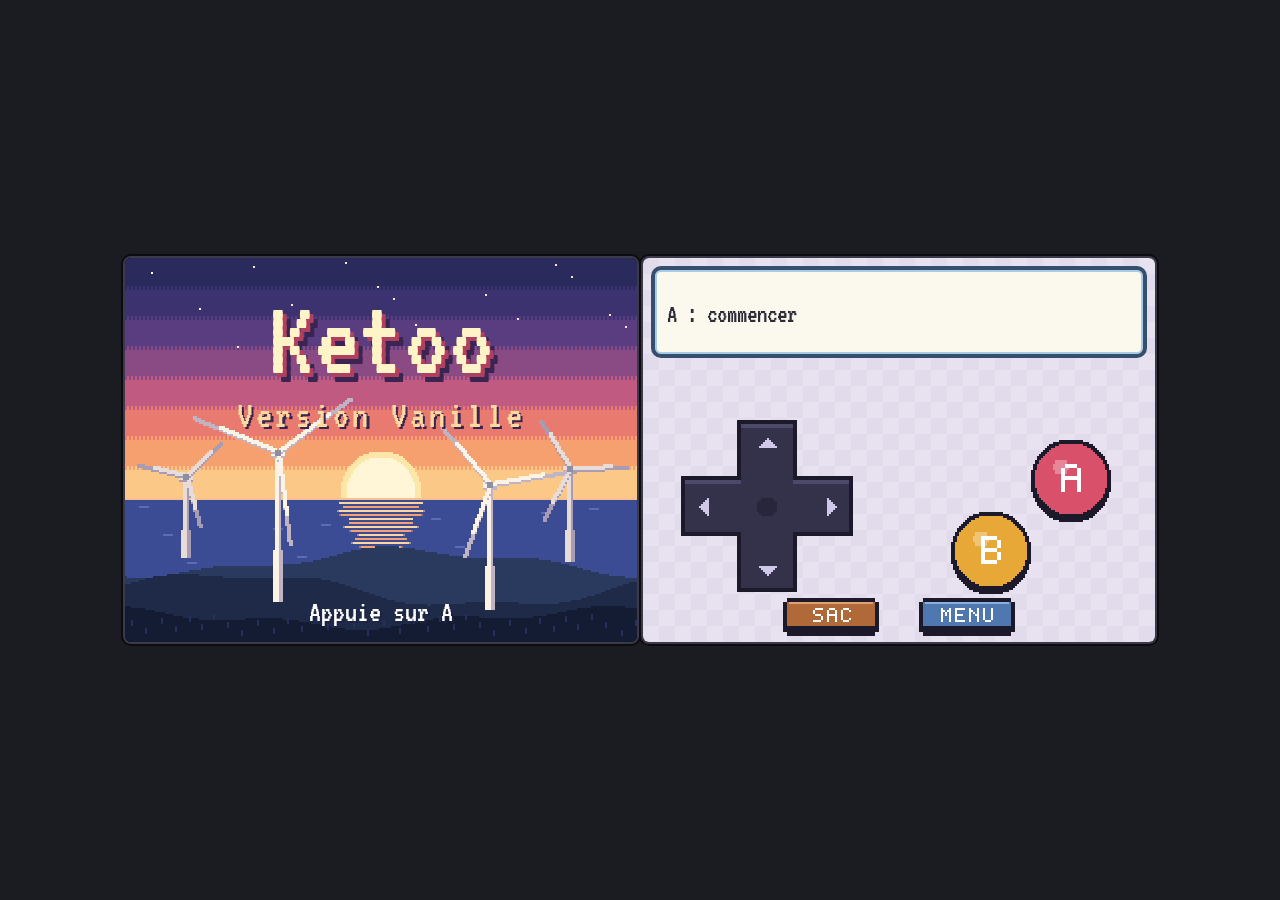
==== index.html @ a0af1fea "Ketoo — Version Vanille : jeu d'anniversaire complet Co-Authored-By: Claude Opus 5.5 <noreply@anthro" ====
<!doctype html>
<html lang="fr">
<head>
<meta charset="utf-8">
<meta name="viewport" content="width=device-width,initial-scale=1,maximum-scale=1,user-scalable=no,viewport-fit=cover">
<meta name="apple-mobile-web-app-capable" content="yes">
<meta name="mobile-web-app-capable" content="yes">
<meta name="theme-color" content="#1b1b22">
<title>Ketoo — Version Vanille</title>
<link rel="preconnect" href="https://fonts.googleapis.com">
<link rel="preconnect" href="https://fonts.gstatic.com" crossorigin>
<link href="https://fonts.googleapis.com/css2?family=VT323&display=swap" rel="stylesheet">
<link rel="stylesheet" href="style.css">
</head>
<body>
<div id="ds">
  <div class="screen" id="top">
    <canvas id="screen" width="256" height="192"></canvas>
    <div id="banner"></div>
    <div id="title">
      <div class="t1">Ketoo</div>
      <div class="t2">Version Vanille</div>
      <div class="t3">Appuie sur A</div>
    </div>
    <div id="credits">
      <div id="crFrame"><img id="crImg" alt=""><div id="crCap"></div></div>
      <div id="crMsg"></div>
    </div>
    <div id="card"></div>
    <div id="menu"><div class="mt" id="menuTitle"><span>MENU</span></div><div id="menuBody"></div><div class="hint"><span>B : fermer</span></div></div>
    <div id="choices"></div>
    <div id="dlg">
      <div id="dlgName"></div>
      <div id="dlgText"><span id="dlgShown"></span><span id="dlgHidden"></span></div>
      <div id="dlgArrow">▼</div>
    </div>
  </div>
  <div class="screen" id="bot">
    <canvas id="pad" width="256" height="192"></canvas>
    <div id="info">
      <div id="infoLoc"></div>
      <div id="infoObj"></div>
    </div>
  </div>
</div>
<script type="module" src="js/main.js"></script>
</body>
</html>
---- style.css ----
/* 1em = 1 pixel du jeu dans chaque .screen (grâce à --s, l'échelle calculée en JS) */
:root { --s: 2; }
html, body {
  margin: 0; height: 100%; background: #1b1b22; overflow: hidden;
  position: fixed; inset: 0;
  touch-action: none; overscroll-behavior: none;
  user-select: none; -webkit-user-select: none; -webkit-touch-callout: none;
  -webkit-tap-highlight-color: transparent;
}
#ds {
  position: absolute; inset: 0;
  display: flex; flex-direction: column; align-items: center; justify-content: center;
  gap: 6px;
}
#ds.land { flex-direction: row; }
.screen {
  position: relative; flex: none; overflow: hidden;
  width: calc(256px * var(--s)); height: calc(192px * var(--s));
  font-size: calc(1px * var(--s));
  font-family: 'VT323', 'Courier New', monospace;
  background: #000; border-radius: 3em;
  box-shadow: 0 0 0 2px #3a3a48, 0 0 0 4px #0c0c10;
}
canvas {
  width: 100%; height: 100%; display: block;
  image-rendering: pixelated; image-rendering: crisp-edges;
}

/* ---------- Boîte de dialogue ---------- */
#dlg {
  position: absolute; left: 3em; right: 3em; bottom: 3em; height: 58em;
  box-sizing: border-box; display: none;
  background: #fbf8ee; border: 2em solid #34506e; border-radius: 5em;
  box-shadow: inset 0 0 0 1em #a9cbe6, 0 1em 0 #1c2a3c;
}
#dlg.on { display: block; }
#dlgText {
  position: absolute; left: .45em; right: .45em; top: .2em;
  font-size: 15em; line-height: 1; color: #2c2c36; white-space: pre-wrap;
}
#dlgHidden { visibility: hidden; }
#dlgName {
  position: absolute; left: 4em; top: -13em; height: 11em; padding: 0 5em;
  background: #34506e; color: #fff; border-radius: 3em 3em 0 0;
  display: none;
}
#dlgName.on { display: block; }
#dlgName span { font-size: 13em; line-height: .85; display: block; }
#dlgArrow {
  position: absolute; right: 4em; bottom: 1em; color: #c0405a; display: none;
  animation: bob .6s steps(2) infinite;
}
#dlgArrow.on { display: block; }
#dlgArrow::before { content: ''; }
#dlgArrow { font-size: 9em; }
@keyframes bob { 50% { transform: translateY(.25em); } }

/* ---------- Choix ---------- */
#choices {
  position: absolute; right: 3em; bottom: 64em; min-width: 80em; display: none;
  box-sizing: border-box; padding: 2em 3em;
  background: #fbf8ee; border: 2em solid #34506e; border-radius: 5em;
  box-shadow: inset 0 0 0 1em #a9cbe6, 0 1em 0 #1c2a3c;
}
#choices.on { display: block; }
#choices div { color: #2c2c36; cursor: pointer; padding: 0 0 0 10em; position: relative; }
#choices div span { font-size: 15em; line-height: 1.05; display: block; }
#choices div.sel::before {
  content: '▶'; position: absolute; left: 1em; top: 2.5em; font-size: 8em; color: #c0405a;
}
#choices div.sel::before { left: .15em; top: .35em; }

/* Boîte en haut quand le personnage est en bas de l'écran */
#dlg.top { bottom: auto; top: 3em; }
#dlg.top #dlgName { top: auto; bottom: -13em; border-radius: 0 0 3em 3em; }
#choices.top { bottom: auto; top: 64em; }

/* ---------- Menu (argent, sac) ---------- */
#menu {
  position: absolute; left: 20em; right: 20em; top: 8em; bottom: 8em; display: none;
  box-sizing: border-box; padding: 3em 6em; color: #2c2c36;
  background: #fbf8ee; border: 2em solid #34506e; border-radius: 5em;
  box-shadow: inset 0 0 0 1em #a9cbe6, 0 1em 0 #1c2a3c, 0 0 0 200em rgba(12, 10, 20, .45);
}
#menu.on { display: block; }
#menu span { font-size: 15em; line-height: 1; display: block; }
#menu .mt { text-align: center; color: #c0405a; border-bottom: 1em solid #a9cbe6; padding-bottom: 1em; margin-bottom: 2em; }
#menu .row { display: flex; justify-content: space-between; }
#menu .money { background: #fff1c4; border-radius: 2em; padding: 1em 4em; margin-bottom: 3em; }
#menu .head { color: #34506e; }
#menu .list { height: 62em; overflow: hidden; }
#menu .item { padding: 0 3em 0 12em; position: relative; cursor: pointer; }
#menu .opts { height: auto; }
#menu .opts .item { padding-top: 2em; padding-bottom: 2em; margin-bottom: 1em; }
#menu .opts .item.sel::before { top: 6em; }
#menu .hint { cursor: pointer; }
#menu .item.sel { background: #dcecf8; border-radius: 2em; }
#menu .item.sel::before { content: ''; position: absolute; left: 4em; top: 4em; border: 4em solid transparent; border-left-color: #c0405a; border-right-width: 0; }
#menu .desc { border-top: 1em solid #a9cbe6; padding-top: 2em; height: 30em; color: #5a5a68; }
#menu .desc span { font-size: 13em; line-height: .95; }
#menu .hint { position: absolute; right: 6em; bottom: 1em; color: #8a8a98; }
#menu .hint span { font-size: 12em; }

/* ---------- Carton de titre de chapitre ---------- */
#card {
  position: absolute; inset: 0; display: none; flex-direction: column; align-items: center; justify-content: center;
  background: #0c0a14; color: #fff; text-align: center; z-index: 5;
}
#card.on { display: flex; }
#card .c1 span { font-size: 18em; line-height: 1.2; color: #ffd9a0; letter-spacing: .1em; display: block; }
#card .c2 span { font-size: 30em; line-height: 1; color: #fff3c8; text-shadow: .05em .05em 0 #b0405e; display: block; padding: 0 .3em; }

/* ---------- Générique de fin : photos encadrées et mot d'Antoine ---------- */
#credits { position: absolute; inset: 0; display: none; pointer-events: none; z-index: 3; color: #fff; text-align: center; }
#credits.on { display: block; }
#crFrame {
  position: absolute; left: 50%; top: 50%;
  background: #fbf8ee; padding: 4em 4em 0; border: 2em solid #34506e; border-radius: 3em;
  box-shadow: 0 2em 0 #0c0a14, 0 0 0 1em #a9cbe6 inset;
  opacity: 0; transform: translate(-50%, -46%) rotate(0deg) scale(.92);
  transition: opacity .5s, transform .5s;
}
#crFrame.show { opacity: 1; transform: translate(-50%, -50%) rotate(var(--rot, -2deg)) scale(1); }
#crImg { display: block; max-width: 190em; max-height: 132em; width: auto; height: auto; }
#crCap { height: 15em; color: #34506e; }
#crCap span { font-size: 13em; line-height: 1.1; display: block; }
#crMsg { position: absolute; left: 0; right: 0; top: 50%; transform: translateY(-50%); opacity: 0; transition: opacity .6s; }
#crMsg.show { opacity: 1; }
#crMsg span { font-size: 16em; line-height: 1.25; display: block; color: #fff3c8; text-shadow: .07em .07em 0 #1e2440; }
#crMsg .big span { font-size: 24em; color: #fff3c8; text-shadow: .05em .05em 0 #b0405e; }
#crMsg .fin span { font-size: 30em; margin-top: .25em; color: #f8e070; text-shadow: .05em .05em 0 #b0405e; animation: blink 1.4s steps(2) infinite; }

/* ---------- Bandeau de lieu ---------- */
#banner {
  position: absolute; left: 0; top: 6em; padding: 1em 8em 1em 5em;
  background: #34506e; color: #fff; border-radius: 0 4em 4em 0;
  box-shadow: 0 1em 0 #1c2a3c;
  transform: translateX(-105%); transition: transform .35s steps(8);
}
#banner.on { transform: none; }
#banner span { font-size: 14em; line-height: 1; display: block; }

/* ---------- Écran-titre ---------- */
#title { position: absolute; inset: 0; text-align: center; color: #fff; display: none; pointer-events: none; }
#title.on { display: block; }
#title .t1 {
  font-size: 56em; line-height: 1; margin-top: .22em; color: #fff3c8;
  text-shadow: .04em .04em 0 #b0405e, .08em .08em 0 #3a2452;
}
#title .t2 { font-size: 20em; line-height: 1; color: #ffd9a0; text-shadow: .06em .06em 0 #3a2452; letter-spacing: .08em; }
#title .t3 {
  position: absolute; left: 0; right: 0; bottom: .5em; font-size: 15em;
  text-shadow: .07em .07em 0 #1e2440; animation: blink 1s steps(2) infinite;
}
@keyframes blink { 50% { opacity: 0; } }

/* ---------- Écran du bas ---------- */
#info {
  position: absolute; left: 4em; right: 4em; top: 4em; height: 46em; box-sizing: border-box;
  background: #fbf8ee; border: 2em solid #34506e; border-radius: 5em;
  box-shadow: inset 0 0 0 1em #a9cbe6; pointer-events: none; color: #2c2c36;
}
#infoLoc { position: absolute; left: 6em; top: 2em; color: #c0405a; }
#infoLoc span { font-size: 15em; line-height: 1; }
#infoObj { position: absolute; left: 6em; right: 4em; top: 16em; }
#infoObj span { font-size: 13em; line-height: .95; display: block; white-space: pre-wrap; }
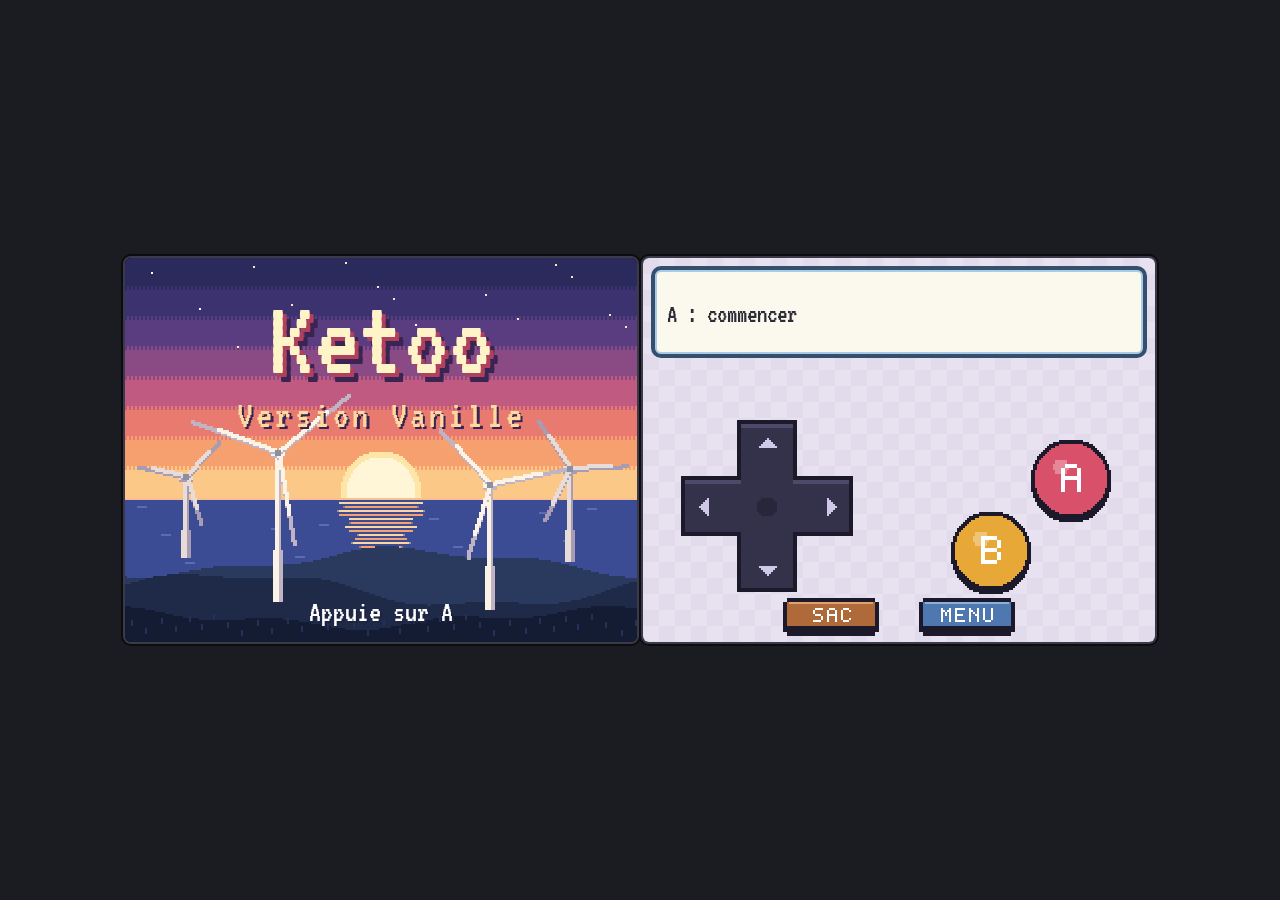
==== commit be7c1b2c: "Version finale : menu de démarrage, chapitres terminés seulement, icône iPhone - Premier lancement :" ====
--- a/index.html
+++ b/index.html
@@ -6,6 +6,10 @@
 <meta name="apple-mobile-web-app-capable" content="yes">
 <meta name="mobile-web-app-capable" content="yes">
 <meta name="theme-color" content="#1b1b22">
+<meta name="apple-mobile-web-app-title" content="Ketoo">
+<meta name="apple-mobile-web-app-status-bar-style" content="black-translucent">
+<link rel="apple-touch-icon" href="icone.png">
+<link rel="icon" type="image/png" href="icone-192.png">
 <title>Ketoo — Version Vanille</title>
 <link rel="preconnect" href="https://fonts.googleapis.com">
 <link rel="preconnect" href="https://fonts.gstatic.com" crossorigin>
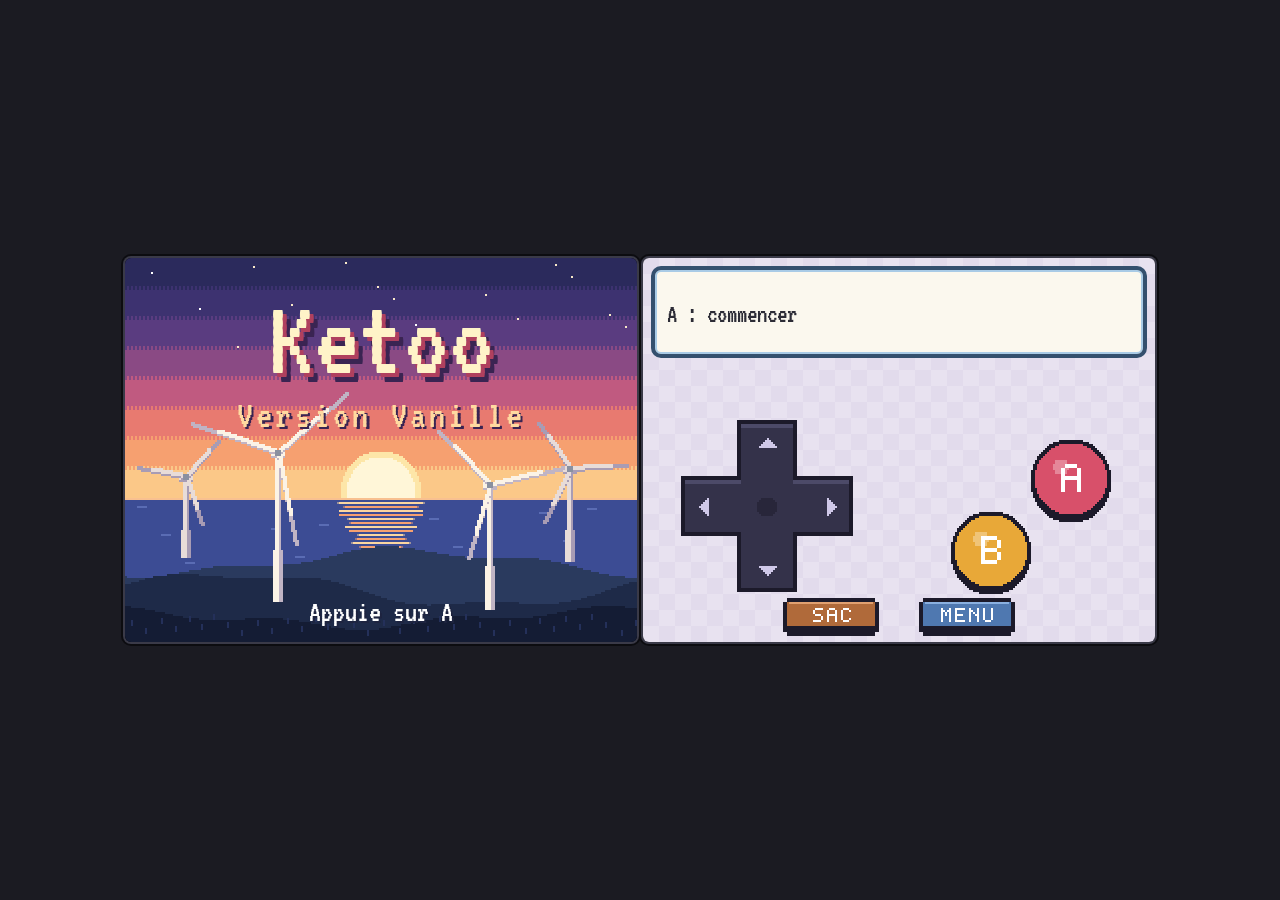
==== commit 2cf5792a: "Son sur iPhone, passages sur tout le bord, compatibilité iOS - Son : déblocage à chaque geste valide" ====
--- a/index.html
+++ b/index.html
@@ -2,12 +2,12 @@
 <html lang="fr">
 <head>
 <meta charset="utf-8">
-<meta name="viewport" content="width=device-width,initial-scale=1,maximum-scale=1,user-scalable=no,viewport-fit=cover">
+<meta name="viewport" content="width=device-width,initial-scale=1,maximum-scale=1,user-scalable=no">
 <meta name="apple-mobile-web-app-capable" content="yes">
 <meta name="mobile-web-app-capable" content="yes">
 <meta name="theme-color" content="#1b1b22">
 <meta name="apple-mobile-web-app-title" content="Ketoo">
-<meta name="apple-mobile-web-app-status-bar-style" content="black-translucent">
+<meta name="apple-mobile-web-app-status-bar-style" content="black">
 <link rel="apple-touch-icon" href="icone.png">
 <link rel="icon" type="image/png" href="icone-192.png">
 <title>Ketoo — Version Vanille</title>
--- a/style.css
+++ b/style.css
@@ -2,17 +2,19 @@
 :root { --s: 2; }
 html, body {
   margin: 0; height: 100%; background: #1b1b22; overflow: hidden;
-  position: fixed; inset: 0;
+  position: fixed; top: 0; right: 0; bottom: 0; left: 0;
   touch-action: none; overscroll-behavior: none;
   user-select: none; -webkit-user-select: none; -webkit-touch-callout: none;
   -webkit-tap-highlight-color: transparent;
 }
 #ds {
-  position: absolute; inset: 0;
+  position: absolute; top: 0; right: 0; bottom: 0; left: 0;
   display: flex; flex-direction: column; align-items: center; justify-content: center;
-  gap: 6px;
 }
 #ds.land { flex-direction: row; }
+/* espace entre les deux écrans (sans « gap », pour les vieux iPhone) */
+#ds > .screen + .screen { margin-top: 6px; }
+#ds.land > .screen + .screen { margin-top: 0; margin-left: 6px; }
 .screen {
   position: relative; flex: none; overflow: hidden;
   width: calc(256px * var(--s)); height: calc(192px * var(--s));
@@ -103,7 +105,7 @@
 
 /* ---------- Carton de titre de chapitre ---------- */
 #card {
-  position: absolute; inset: 0; display: none; flex-direction: column; align-items: center; justify-content: center;
+  position: absolute; top: 0; right: 0; bottom: 0; left: 0; display: none; flex-direction: column; align-items: center; justify-content: center;
   background: #0c0a14; color: #fff; text-align: center; z-index: 5;
 }
 #card.on { display: flex; }
@@ -111,7 +113,7 @@
 #card .c2 span { font-size: 30em; line-height: 1; color: #fff3c8; text-shadow: .05em .05em 0 #b0405e; display: block; padding: 0 .3em; }
 
 /* ---------- Générique de fin : photos encadrées et mot d'Antoine ---------- */
-#credits { position: absolute; inset: 0; display: none; pointer-events: none; z-index: 3; color: #fff; text-align: center; }
+#credits { position: absolute; top: 0; right: 0; bottom: 0; left: 0; display: none; pointer-events: none; z-index: 3; color: #fff; text-align: center; }
 #credits.on { display: block; }
 #crFrame {
   position: absolute; left: 50%; top: 50%;
@@ -141,7 +143,7 @@
 #banner span { font-size: 14em; line-height: 1; display: block; }
 
 /* ---------- Écran-titre ---------- */
-#title { position: absolute; inset: 0; text-align: center; color: #fff; display: none; pointer-events: none; }
+#title { position: absolute; top: 0; right: 0; bottom: 0; left: 0; text-align: center; color: #fff; display: none; pointer-events: none; }
 #title.on { display: block; }
 #title .t1 {
   font-size: 56em; line-height: 1; margin-top: .22em; color: #fff3c8;
